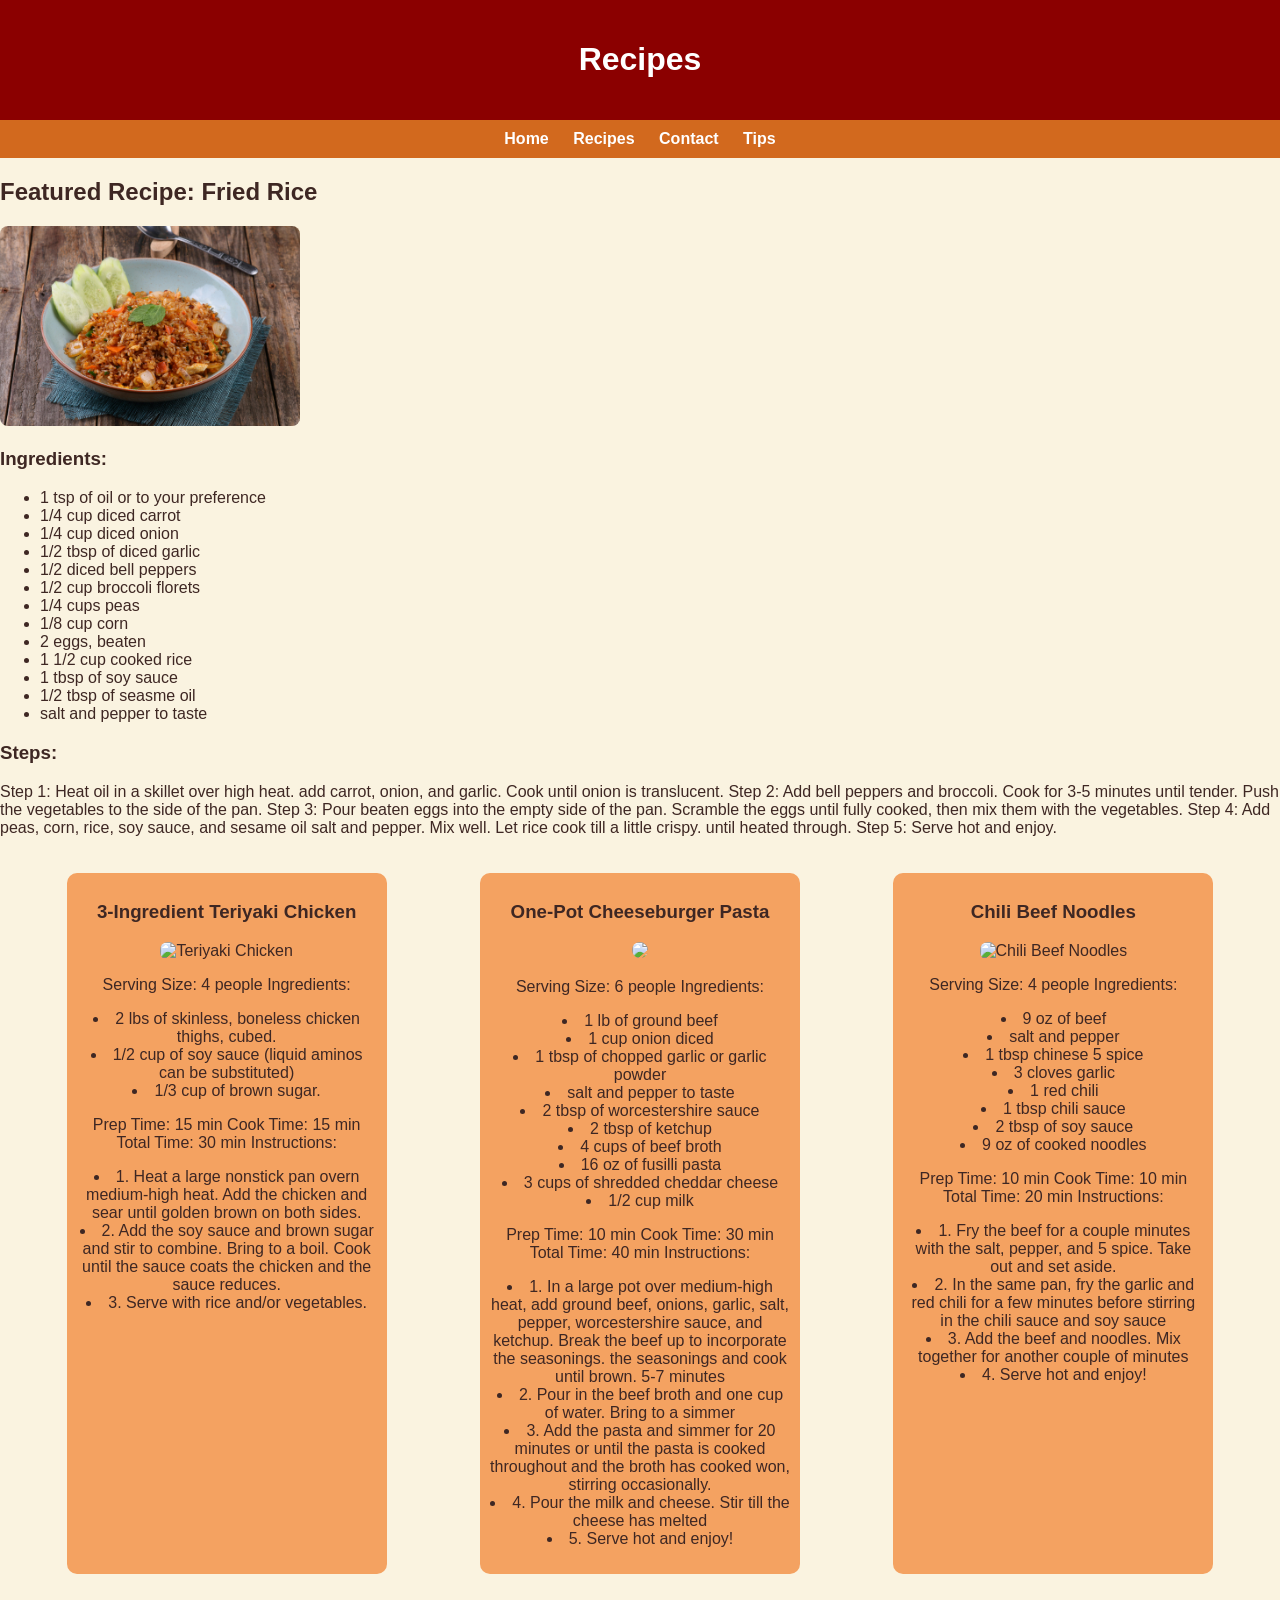
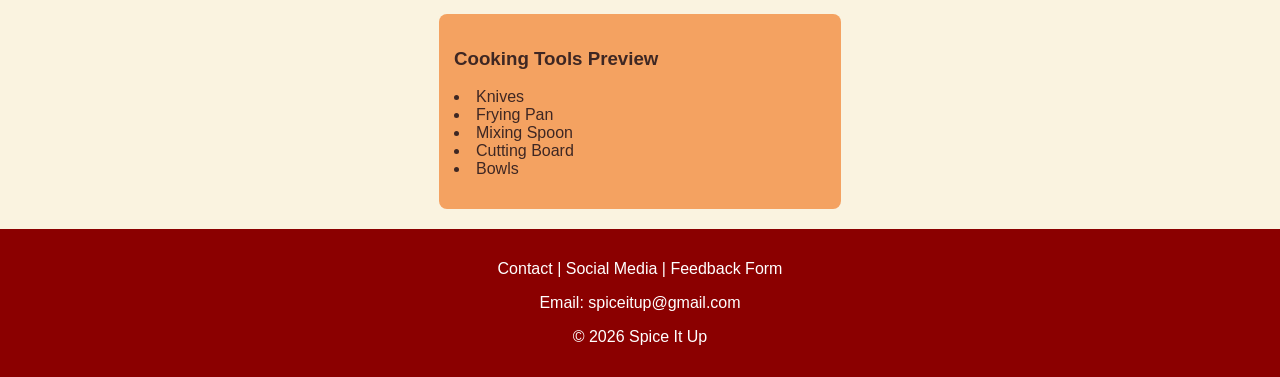
==== recipes.html @ b71f22b9 "Add files via upload" ====
<!DOCTYPE html>
<html lang="en">
<head>
    <meta charset="UTF-8">
    <title>Recipes</title>
    <link rel="stylesheet" href="styles.css">
</head>

<body>

<header>
    <h1>Recipes</h1>
</header>

<nav>
    <a href="index.html">Home</a>
    <a href="recipes.html">Recipes</a>
    <a href="contact.html">Contact</a>
    <a href="tips.html">Tips</a>

</nav>

<section>
    <section>
    <h2>Featured Recipe: Fried Rice</h2>

    <img src="pexels-undo-kim-2153633398-34668494.jpg" alt="Delicious Vegetable Fried Rice">

    <h3>Ingredients:</h3>
    <ul>
        <li>1 tsp of oil or to your preference</li>
        <li>1/4 cup diced carrot</li>
        <li>1/4 cup diced onion</li>
        <li>1/2 tbsp of diced garlic</li>
        <li>1/2 diced bell peppers</li>
        <li>1/2 cup broccoli florets</li>
        <li>1/4 cups peas</li>
        <li>1/8 cup corn</li>
        <li>2 eggs, beaten</li>
        <li>1 1/2 cup cooked rice</li>
        <li>1 tbsp of soy sauce</li>
        <li>1/2 tbsp of seasme oil</li>
        <li> salt and pepper to taste</li>
        </li>
    </ul>

    <h3>Steps:</h3>
    <p>
        Step 1: Heat oil in a skillet over high heat. add carrot, onion, and garlic. Cook until onion is translucent.
        Step 2: Add bell peppers and broccoli. Cook for 3-5 minutes until tender. Push the vegetables to the side of the pan.
        Step 3: Pour beaten eggs into the empty side of the pan. Scramble the eggs until fully cooked, then mix them with the vegetables. 
        Step 4: Add peas, corn, rice, soy sauce, and sesame oil salt and pepper. Mix well. Let rice cook till a little crispy. 
        until heated through. 
        Step 5: Serve hot and enjoy.
    </p>
</section>

<!-- Recipe Cards -->
<section class="recipes">
    <div class="card">
        <h3>3-Ingredient Teriyaki Chicken</h3>
        <img src="https://pixabay.com/images/download/just-a-blonde-ai-generated-9758489_1920.png" alt="Teriyaki Chicken">
        <p>Serving Size: 4 people
            Ingredients:
           <li>2 lbs of skinless, boneless chicken thighs, cubed.</li> 
           <li>1/2 cup of soy sauce (liquid aminos can be substituted)</li>
           <li>1/3 cup of brown sugar.</li>
        </p>
        <p>
            Prep Time: 15 min Cook Time: 15 min Total Time: 30 min

            Instructions:
            <li>1. Heat a large nonstick pan overn medium-high heat. Add the chicken and sear until golden brown on both sides.</li> 
            <li>2. Add the soy sauce and brown sugar and stir to combine. Bring to a boil. Cook until the sauce coats the chicken and the sauce reduces. </li>
            <li>3. Serve with rice and/or vegetables.</li>
        </p>
    </div>

    <div class="card">
        <h3>One-Pot Cheeseburger Pasta</h3>
        <img src="https://via.placeholder.com/200">
        <p>Serving Size: 6 people
            Ingredients:
           <li>1 lb of ground beef</li> 
           <li>1 cup onion diced</li>
           <li>1 tbsp of chopped garlic or garlic powder</li>
           <li>salt and pepper to taste</li>
           <li>2 tbsp of worcestershire sauce</li>
           <li>2 tbsp of ketchup</li>
           <li>4 cups of beef broth</li>
           <li>16 oz of fusilli pasta</li>
           <li>3 cups of shredded cheddar cheese</li>
           <li>1/2 cup milk</li>
           </li>
        </p>
        <p>
            Prep Time: 10 min Cook Time: 30 min Total Time: 40 min
            
            Instructions:
            <li>1. In a large pot over medium-high heat, add ground beef, onions, garlic, salt, pepper, worcestershire sauce, and ketchup. Break the beef up to incorporate the seasonings. the seasonings and cook until brown. 5-7 minutes</li>
            <li>2. Pour in the beef broth and one cup of water. Bring to a simmer</li>
            <li>3. Add the pasta and simmer for 20 minutes or until the pasta is cooked throughout and the broth has cooked won, stirring occasionally.</li>
            <li>4. Pour the milk and cheese. Stir till the cheese has melted</li>
            <li>5. Serve hot and enjoy!</li>
        </p>
    </div>

    <div class="card">
        <h3>Chili Beef Noodles</h3>
        <img src="https://pixabay.com/images/download/x-8174666_1920.png" alt="Chili Beef Noodles">
        <p>Serving Size: 4 people
            Ingredients:
           <li>9 oz of beef</li>
           <li>salt and pepper</li>
           <li>1 tbsp chinese 5 spice</li>
           <li>3 cloves garlic</li>
           <li>1 red chili</li>
           <li>1 tbsp chili sauce</li>
           <li>2 tbsp of soy sauce</li>
           <li>9 oz of cooked noodles</li>
        </p>
        <p>
            Prep Time: 10 min Cook Time: 10 min Total Time: 20 min

            Instructions:
            <li>1. Fry the beef for a couple minutes with the salt, pepper, and 5 spice. Take out and set aside.</li>
            <li>2. In the same pan, fry the garlic and red chili for a few minutes before stirring in the chili sauce and soy sauce</li>
            <li>3. Add the beef and noodles. Mix together for another couple of minutes</li>
            <li>4. Serve hot and enjoy!</li>
        </p>
    </div>
</section>

<!-- Bottom Section -->
<section class="bottom-section">
    <div class="tools">
        <h3>Cooking Tools Preview</h3>
        <p><li> Knives</li>
           <li> Frying Pan</li> 
           <li> Mixing Spoon</li>
           <li> Cutting Board</li>
           <li> Bowls</li>
        </p>
    </div>

</section>

</main>

<footer>
    <p>Contact | Social Media | Feedback Form</p>
    <p>Email: spiceitup@gmail.com</p>
    <p>© 2026 Spice It Up</p>
</footer>

</body>
</html>
---- styles.css ----
body {
    font-family: Arial, sans-serif;
    background-color: #faf3e0;
    color: #3e2723;
    margin: 0;
}

/* Header */
header {
    background-color: #8b0000;
    color: white;
    text-align: center;
    padding: 20px;
}

/* Nav */
nav {
    background-color: #d2691e;
    padding: 10px;
    text-align: center;
}

nav a {
    color: white;
    margin: 10px;
    text-decoration: none;
    font-weight: bold;
}

/* Top section */
.top-section {
    display: flex;
    justify-content: space-around;
    padding: 20px;
}

.featured img {
    width: 250px;
}

.intro {
    max-width: 400px;
}

/* Recipe cards */
.recipes {
    display: flex;
    justify-content: space-around;
    padding: 20px;
}

.card {
    background-color: #f4a261;
    padding: 10px;
    border-radius: 10px;
    width: 300px;
    text-align: center;
}

.card img {
    width: 100%;
}

/* Bottom section */
.bottom-section {
    display: flex;
    justify-content: space-around;
    padding: 20px;
}

.tools, .tips {
    background-color: #f4a261;
    padding: 15px;
    border-radius: 8px;
    width: 30%;
}

/* Footer */
footer {
    background-color: #8b0000;
    color: white;
    text-align: center;
    padding: 15px;
}

form {
    background-color: #f4a261;
    padding: 20px;
    border-radius: 8px;
    width: 250px;
    margin: 0 auto; /* THIS centers it */
    
}
section img {
    width: 300px;
    height: auto;
    border-radius: 8px;
}
table {
    width: 60%;
    margin: 20px auto;
    border-collapse: collapse;
    background-color: #f4a261;
}

th, td {
    padding: 10px;
    border: 1px solid #3e2723;
    text-align: center;
}

th {
    background-color: #8b0000;
    color: white;
}

/* Layout video to the left */
video {
    display: block;
    margin: 10px auto; /* Centers it horizontally */
    max-width: 90%;    /* Responsive: stays within the screen on mobile */
    border: 4px solid #8b0000; /* Dark red frame to match your header */
    border-radius: 12px;
    box-shadow: 0 4px 10px rgba(0,0,0,0.3);
}


/* Image Styling - Fried Rice Photo */
.featured img {
    width: 550px; /* Made larger as requested */
    max-width: 100%;
    height: auto;
    border-radius: 15px;
    box-shadow: 0 4px 15px rgba(0,0,0,0.3);
    display: block;
    margin: 10px auto;
}
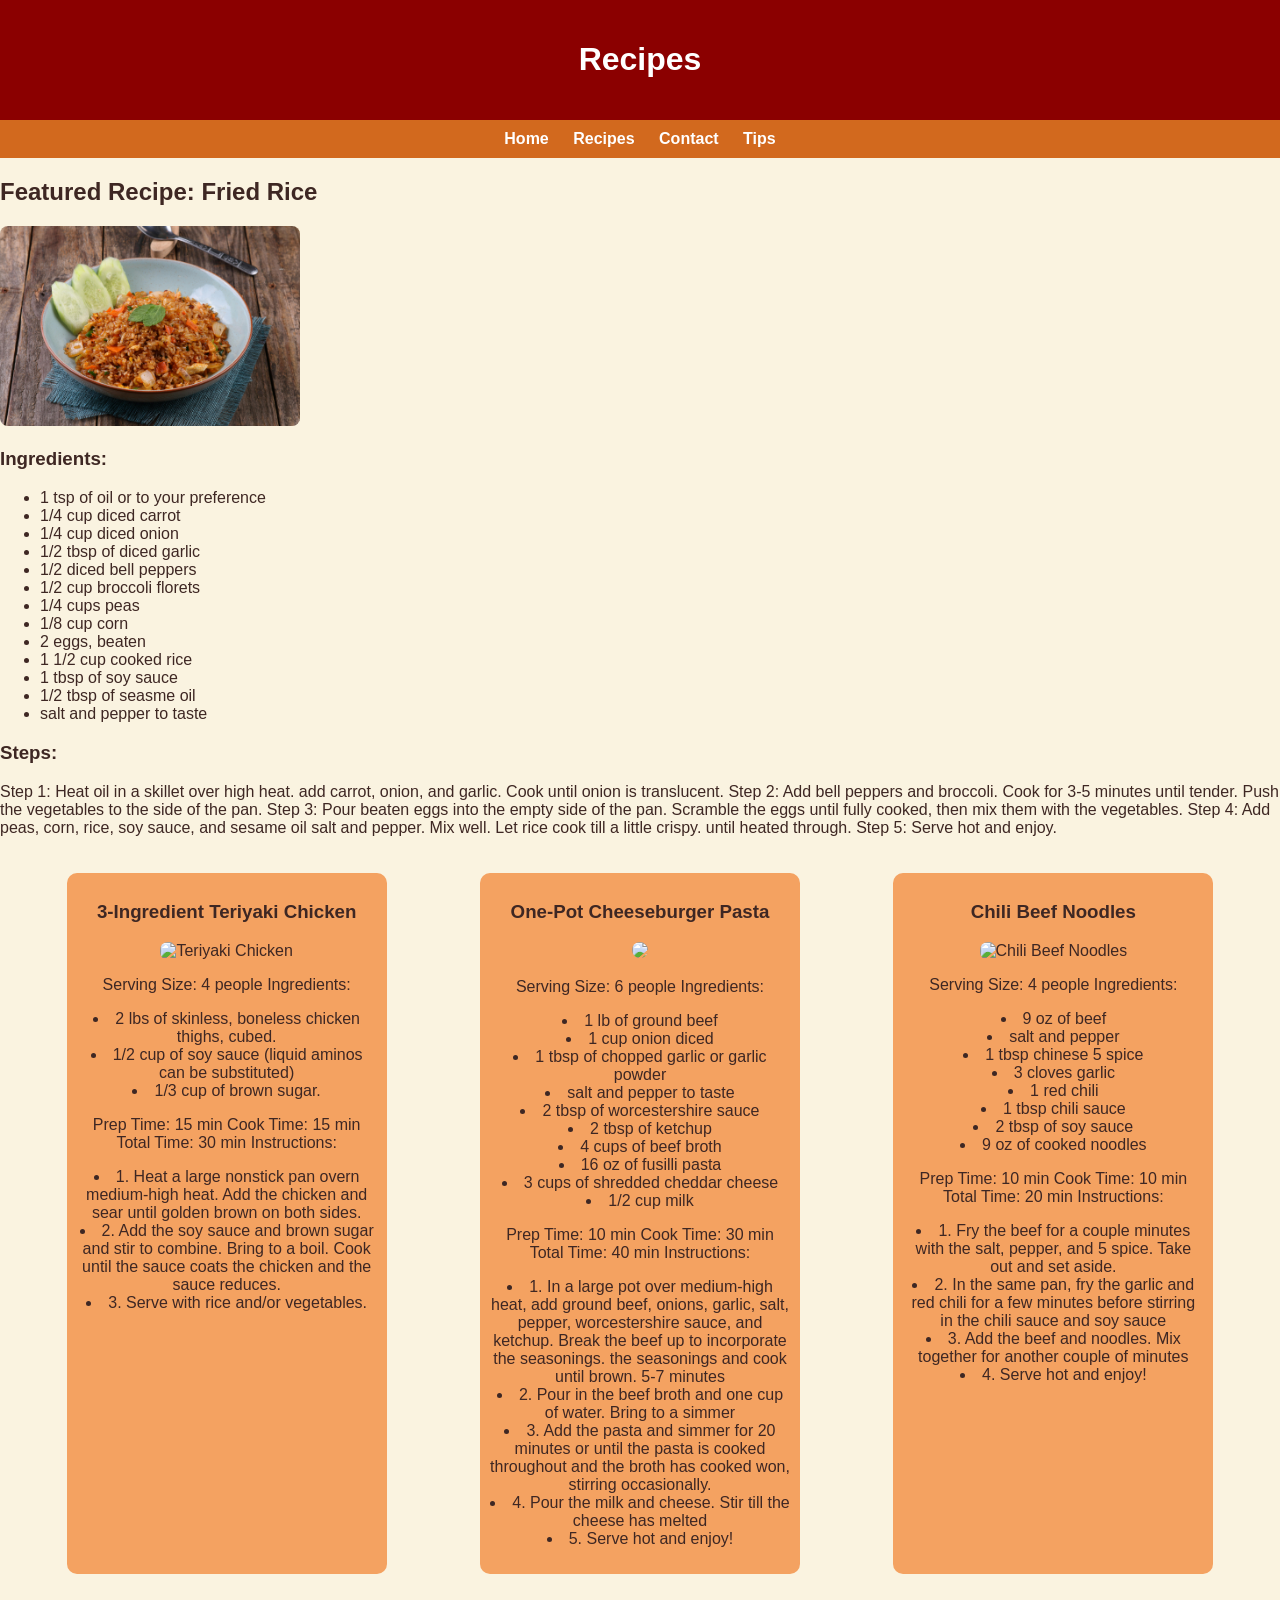
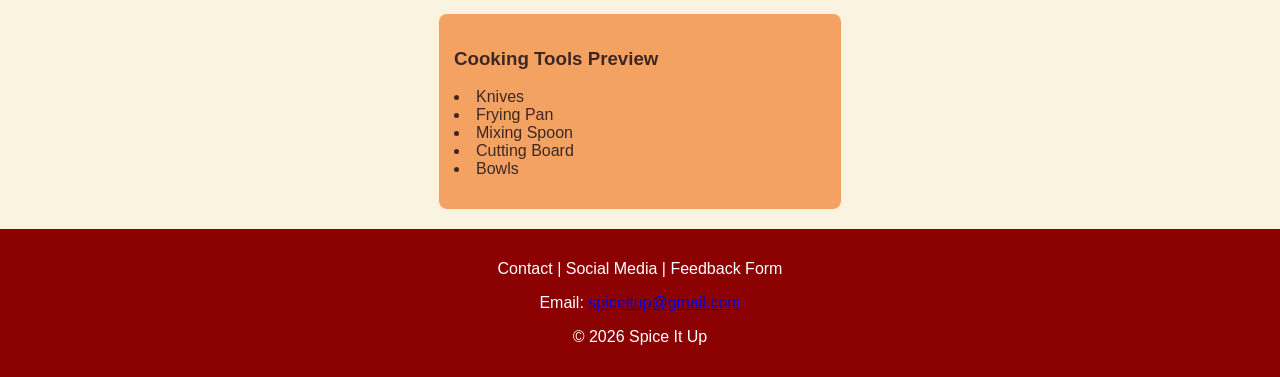
==== commit 9949f125: "Update recipes.html" ====
--- a/recipes.html
+++ b/recipes.html
@@ -149,7 +149,7 @@
 
 <footer>
     <p>Contact | Social Media | Feedback Form</p>
-    <p>Email: spiceitup@gmail.com</p>
+    <p>Email: <a href="mailto:spiceitup@gmail.com">spiceitup@gmail.com</a></p>
     <p>© 2026 Spice It Up</p>
 </footer>
 
